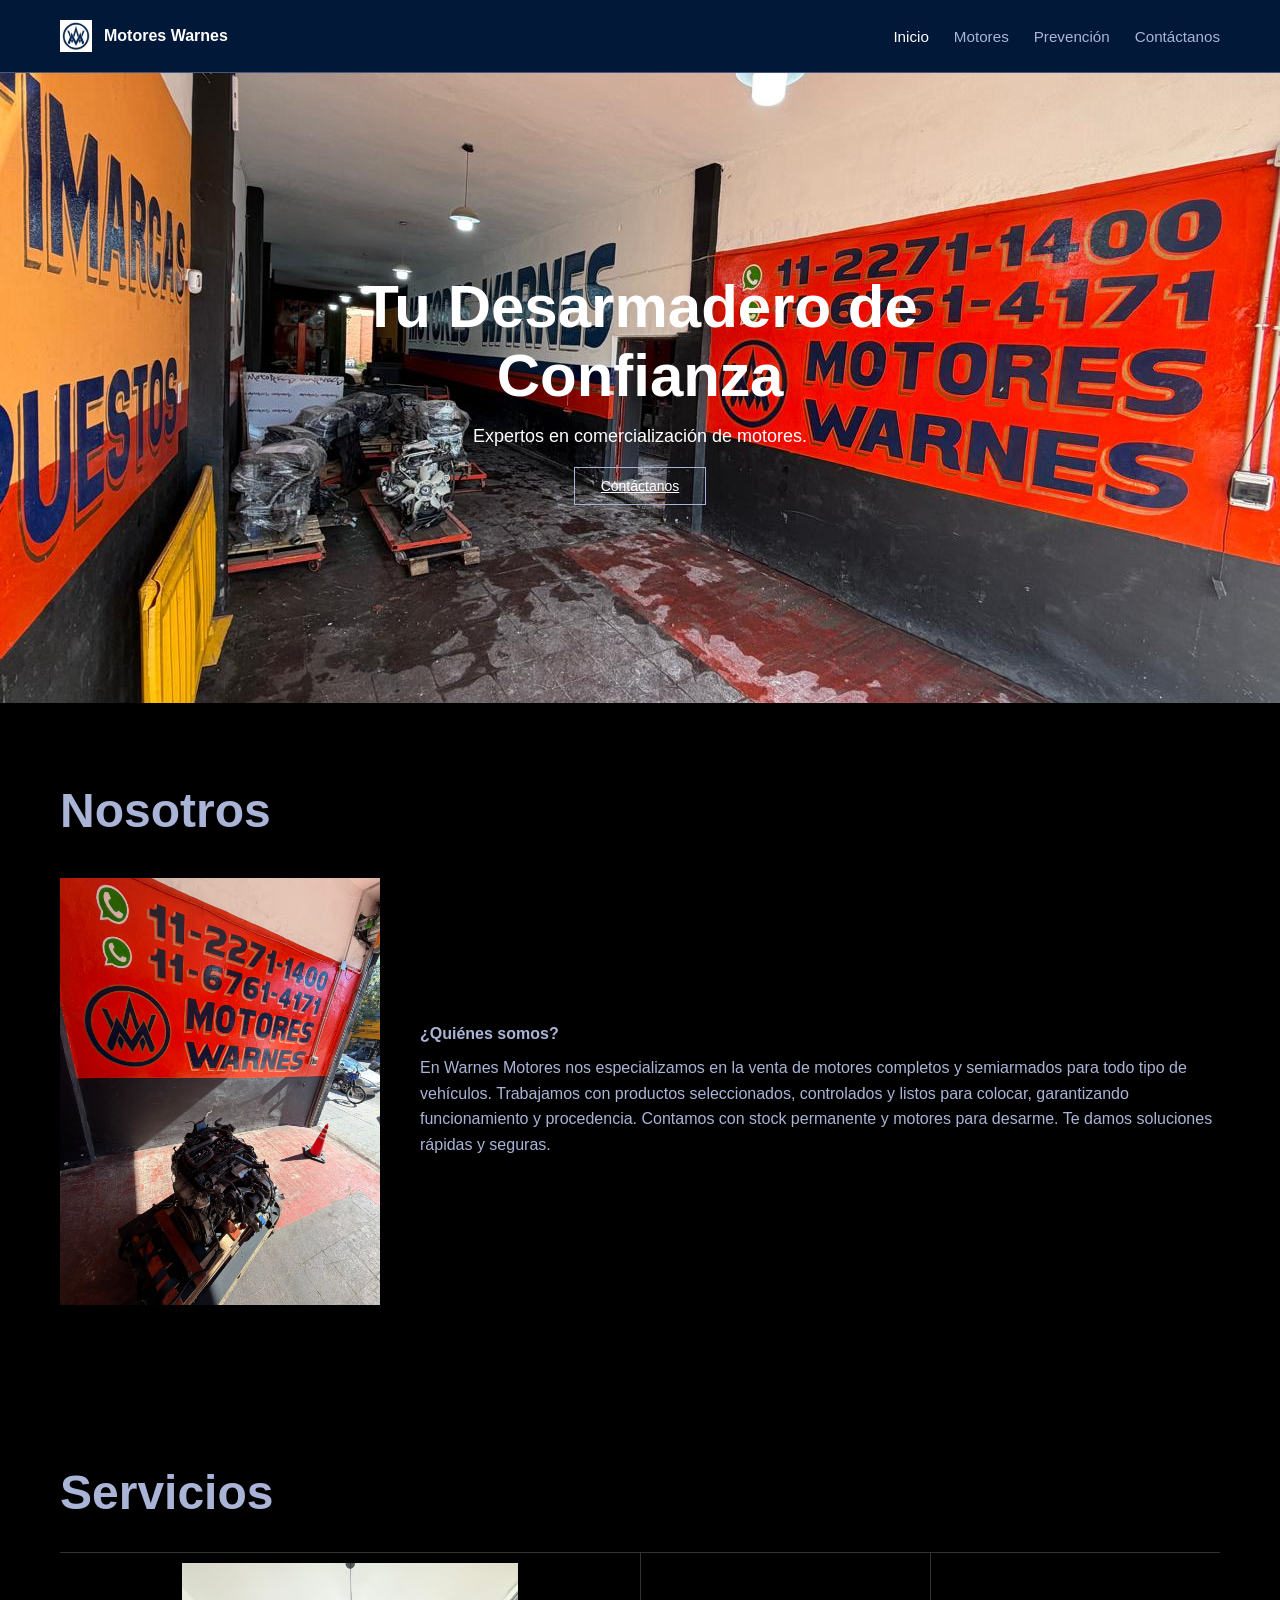
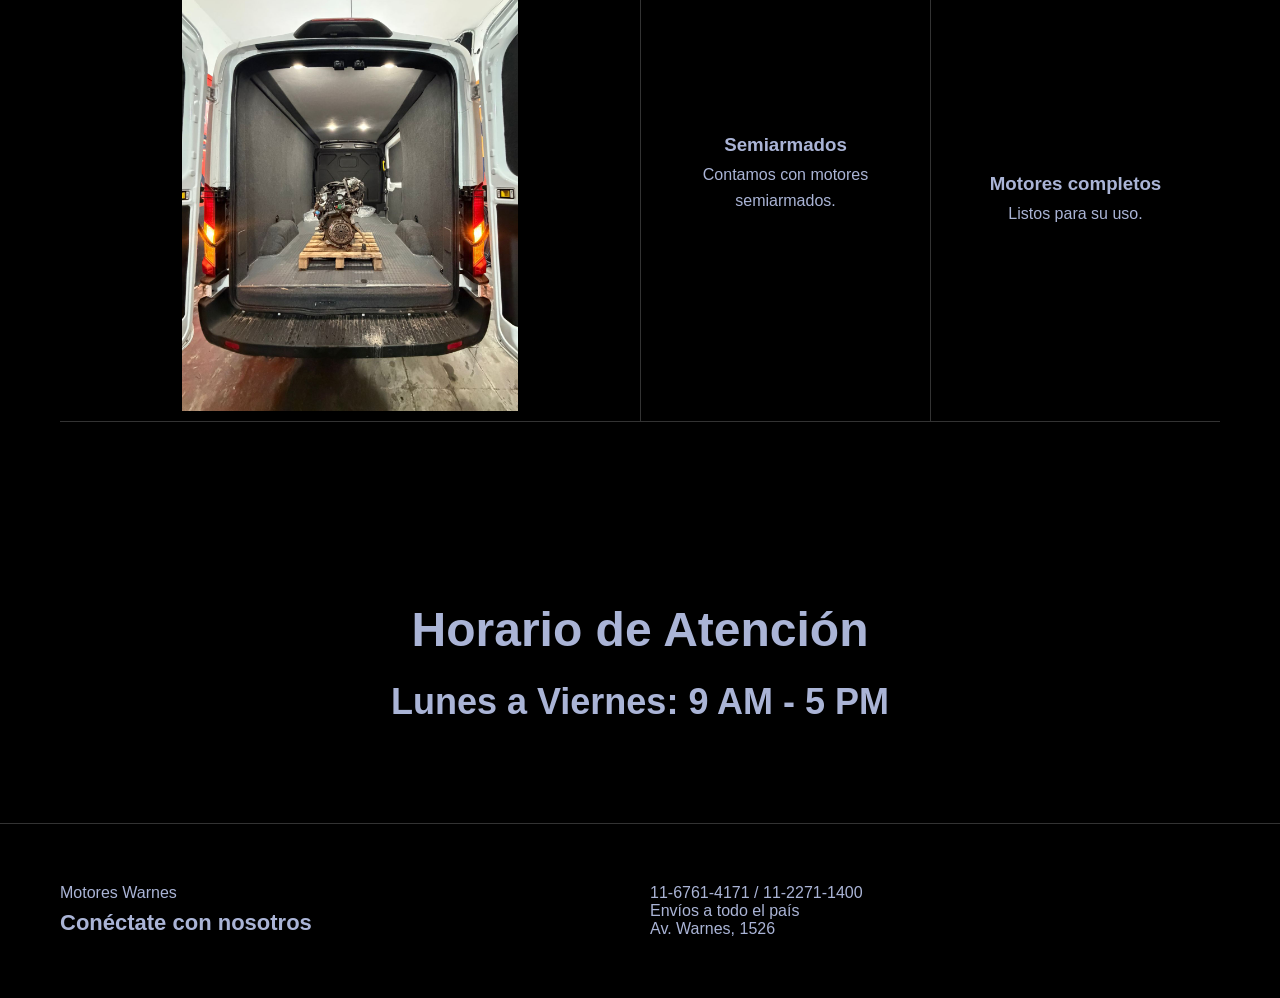
==== index.html @ dc7c648e "Subir sitio" ====
<!DOCTYPE html>
<html lang="es">
<head>
  <meta charset="UTF-8">
  <meta name="viewport" content="width=device-width, initial-scale=1.0">
  <title>Motores Warnes</title>
  <link rel="stylesheet" href="styles.css">
</head>
<body>

<header class="nav">
  <div class="logo">
    <img src="imagenes/logowarnes.png" alt="logo">
    <span>Motores Warnes</span>
  </div>
  <nav>
    <a href="index.html" class="active">Inicio</a>
    <a href="motores.html">Motores</a>
    <a href="prevencion.html" >Prevención</a>
    <a href="contacto.html">Contáctanos</a>
  </nav>
</header>

<section class="hero">
  <div class="hero-content animar">
    <h1>Tu Desarmadero de Confianza</h1>
    <p>Expertos en comercialización de motores.</p>
    <a href="contacto.html" class="btn-primario">Contáctanos</a>
  </div>
</section>

<section class="nosotros">
  <h2 class="animar">Nosotros</h2>
  <div class="nosotros-grid">
    <div class="nosotros-img-wrapper animar">
      <img src="imagenes/sobrenosotros.jpeg">
    </div>
    <div class="texto animar">
      <span>¿Quiénes somos?</span>
      <p>
        En Warnes Motores nos especializamos en la venta de motores completos y semiarmados para todo tipo de vehículos. Trabajamos con productos seleccionados, controlados y listos para colocar, garantizando funcionamiento y procedencia.

Contamos con stock permanente y motores para desarme. Te damos soluciones rápidas y seguras.
      </p>
    </div>
  </div>
</section>

<section class="servicios">
  <h2 class="animar">Servicios</h2>
  <div class="servicios-grid">
    <div class="img-servicios animar">
      <img src="imagenes/servicios.jpeg">
    </div>
    <div class="col">
      <div class="item animar">
        <h3>Semiarmados</h3>
        <p>Contamos con motores semiarmados.</p>
      </div>
      <div class="item animar">
        <h3></h3>
        <p></p>
      </div>
    </div>
    <div class="col">
      <div class="item animar">
        <h3></h3>
        <p></p>
      </div>
      <div class="item animar">
        <h3>Motores completos</h3>
        <p>Listos para su uso.</p>
      </div>
    </div>
  </div>
</section>

<section class="horario animar">
  <h2>Horario de Atención</h2>
  <span></span>
  <h3>Lunes a Viernes: 9 AM - 5 PM</h3>
</section>

<footer class="footer">
  <div class="left">
    <p>Motores Warnes</p>
    <h2>Conéctate con nosotros</h2>
  </div>
  <div class="right">
    <p>11-6761-4171 / 11-2271-1400</p>
    <p>Envíos a todo el país</p>
    <p>Av. Warnes, 1526</p>
  </div>
</footer>

<script>
const elementos = document.querySelectorAll('.animar');

const observer = new IntersectionObserver(entries => {
  entries.forEach(entry => {
    if (entry.isIntersecting) {
      entry.target.classList.add('visible');
    }
  });
}, { threshold: 0.2 });

elementos.forEach(el => observer.observe(el));
</script>

</body>
</html>
---- styles.css ----
*{
  margin: 0;
  padding: 0;
  box-sizing: border-box;
  font-family: 'Segoe UI', Arial, sans-serif;
}

body{
  background:#000;
  color:#aab4d6;
  font-family:Arial,sans-serif;
}

/* IMÁGENES GENERALES */
img{
  max-width:100%;
  height:auto;
  display:block;
}


/* NAV */
.nav{
  display:flex;
  justify-content:space-between;
  align-items:center;
  padding:20px 60px;
  flex-wrap:wrap;
  background-color:rgb(2,24,57);
  position:sticky;
  top:0;
  z-index:1000;
  border-bottom:1px solid #495680;
}

.nav .logo{
  display:flex;
  align-items:center;
  gap:12px;
  font-weight:bold;
  color:#fff;
}

.nav .logo img{
  height:32px;
  width:auto;
  max-width:none;
  object-fit:contain;
}

.nav nav{
  display:flex;
  gap:25px;
}

.nav a{
  color:#aab4d6;
  text-decoration:none;
  font-size:0.95rem;
  transition:0.3s;
}

.nav a:hover,
.nav a.active{
  color:#fff;
}

/* BOTÓN */
.btn-primario{
  display:inline-block;
  padding:10px 26px;
  border:1px solid #aab4d6;
  background:transparent;
  color:#fff;
  font-size:14px;
}

/* HERO */
.hero{
  min-height:70vh;
  position:relative;
  background:url("imagenes/opcion1.jpeg") center center/cover no-repeat;
  background-color:#000;
  display:flex;
  align-items:center;
  justify-content:center;
  text-align:center;
  padding:20px;
  color:#fff;
  overflow:hidden;
}

.hero-content{
  color:#fff;
  max-width:600px;
}

.hero h1{
  font-size:clamp(32px,6vw,60px);
  margin-bottom:16px;
}

.hero p{
  margin-bottom:20px;
  font-size:clamp(14px,2vw,18px);
}

/* SECCIONES */
section{width:100%;}

/* NOSOTROS */
.nosotros{
  padding:80px 60px;
}

.nosotros h2{
  font-size:clamp(28px,5vw,48px);
  margin-bottom:40px;
}

.nosotros-grid{
  display:grid;
  grid-template-columns:320px 1fr;
  gap:40px;
  align-items:center;
}

.nosotros-img-wrapper{
  width:100%;
  max-width:320px;
  overflow:hidden;
}

.nosotros-img-wrapper img{
  width:100%;
  height:auto;
  object-fit:contain;
}

.texto span{
  display:inline-block;
  margin-bottom:12px;
  font-weight:bold;
}

.texto p{
  font-size:16px;
  line-height:1.6;
}

/* SERVICIOS */
.servicios{
  padding:80px 60px;
}

.servicios h2{
  font-size:clamp(28px,5vw,48px);
  margin-bottom:32px;
}

.servicios-grid{
  display:grid;
  grid-template-columns:2fr 1fr 1fr;
  border-top:1px solid #333;
  border-bottom:1px solid #333;
}

.img-servicios{
  display:flex;
  justify-content:center;
  align-items:center;
  padding:10px;
}

.img-servicios img{
  max-width:60%;
  height:auto;
  object-fit:contain;
}

.col{
  border-left:1px solid #333;
  padding:24px;
  display:flex;
  flex-direction:column;
  align-items:center;
  justify-content:center;
  text-align:center;
}

.item{
  margin-bottom:20px;
}

.item:last-child{
  margin-bottom:0;
}

.item h3{
  margin-bottom:6px;
}

.item p{
  line-height:1.6;
}

/* HORARIO */
.horario{
  text-align:center;
  padding:100px 20px;
}

.horario h2{
  font-size:clamp(28px,5vw,48px);
}

.horario span{
  display:block;
  margin-top:12px;
  font-size:14px;
}

.horario h3{
  font-size:clamp(22px,4vw,36px);
  margin-top:24px;
}

/* FOOTER (NO MODIFICADO) */
.footer{
  display:grid;
  grid-template-columns:1fr 1fr;
  border-top:1px solid #333;
  padding:60px 60px;
  gap:20px;
}

.footer .left h2{
  margin-top:8px;
  font-size:22px;
}

/* 🔥 ANIMACIÓN SCROLL */
.animar{
  opacity:0;
  transform:translateY(40px);
  transition:all 0.8s ease;
}

.animar.visible{
  opacity:1;
  transform:translateY(0);
}

/* delay para efecto en cascada */
.item:nth-child(1){transition-delay:0.1s;}
.item:nth-child(2){transition-delay:0.3s;}
.item:nth-child(3){transition-delay:0.5s;}
.item:nth-child(4){transition-delay:0.7s;}

/* RESPONSIVE */
@media (max-width:768px){
  .nav{
    padding: 20px;
    justify-content:center;
  }

  .hero{min-height:60vh;}

  .nosotros,
  .servicios{
    padding:60px 20px;
  }

  .nosotros-grid{
    grid-template-columns:1fr;
    gap:24px;
    justify-items:center;
  }

  .servicios-grid{
    grid-template-columns:1fr;
  }

  .col{
    border-left:none;
    border-top:1px solid #333;
  }

  .footer{
    grid-template-columns:1fr;
    padding:40px 20px;
  }
}
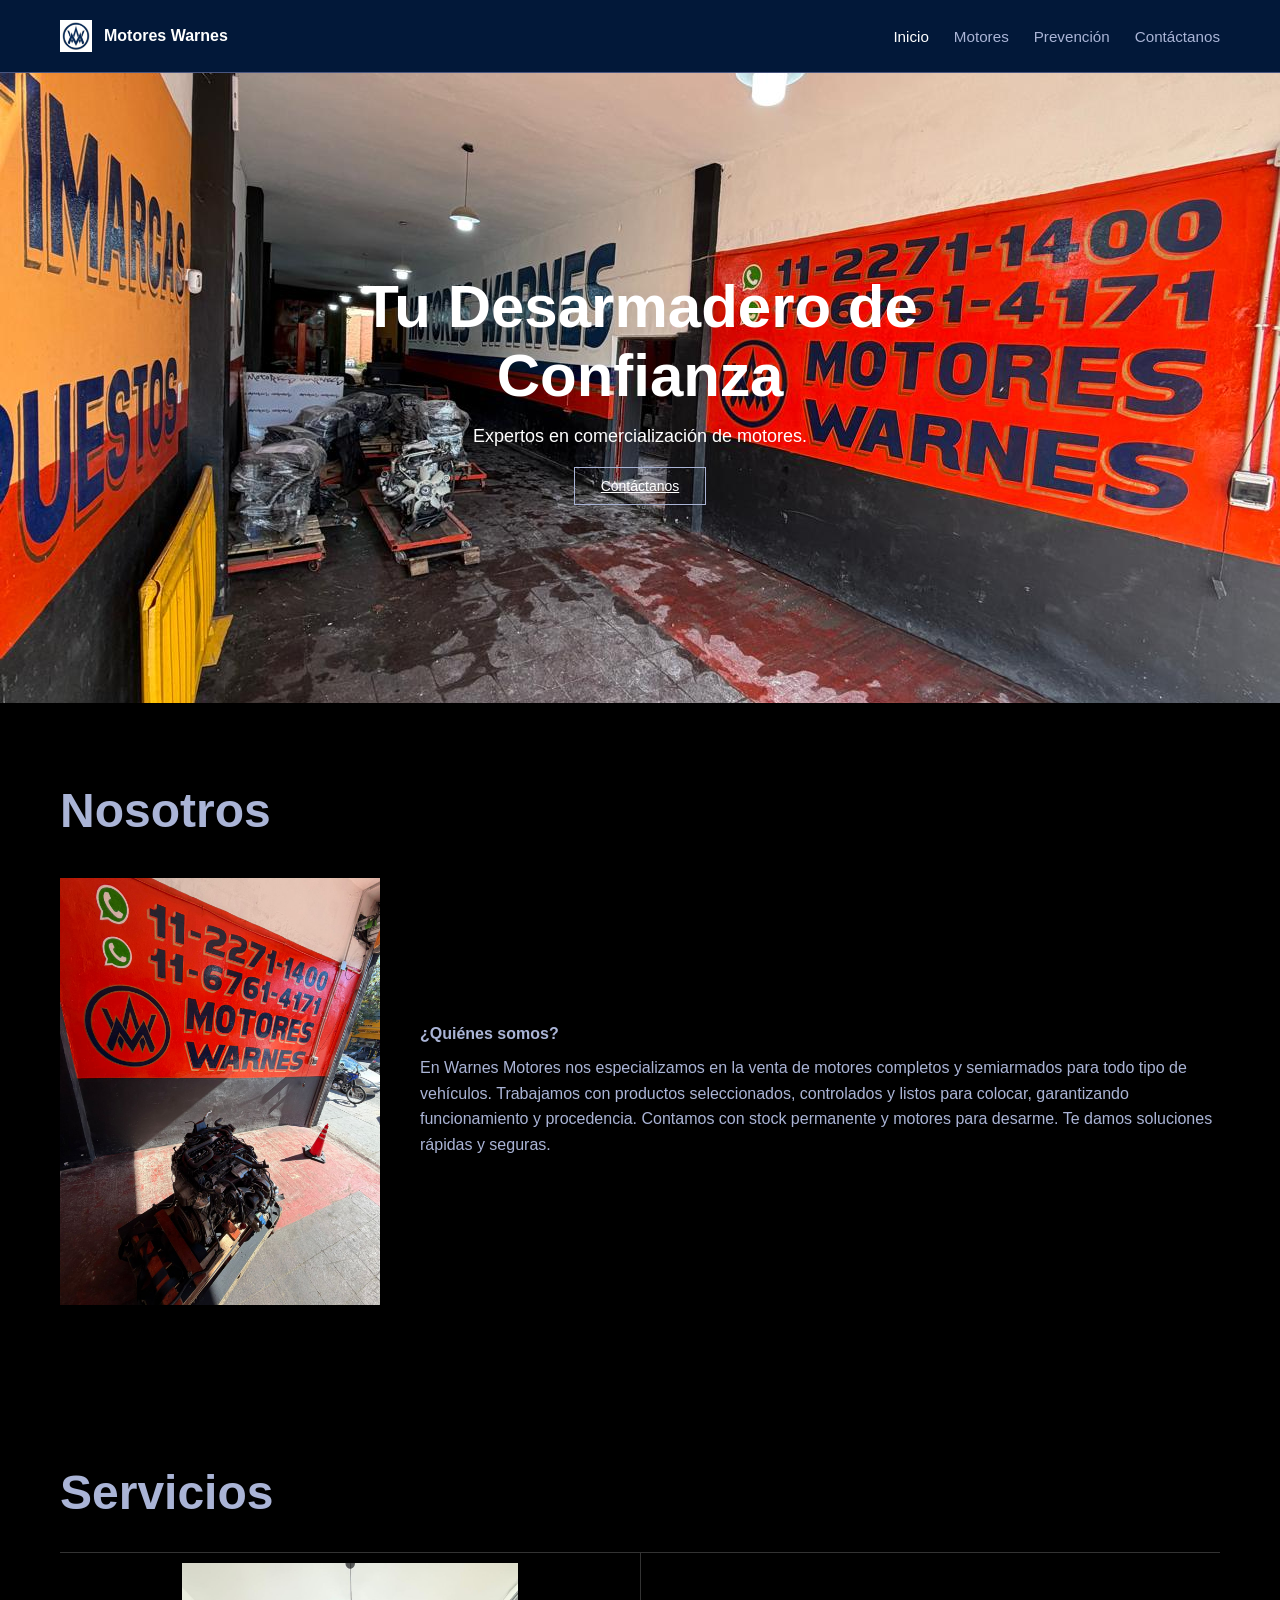
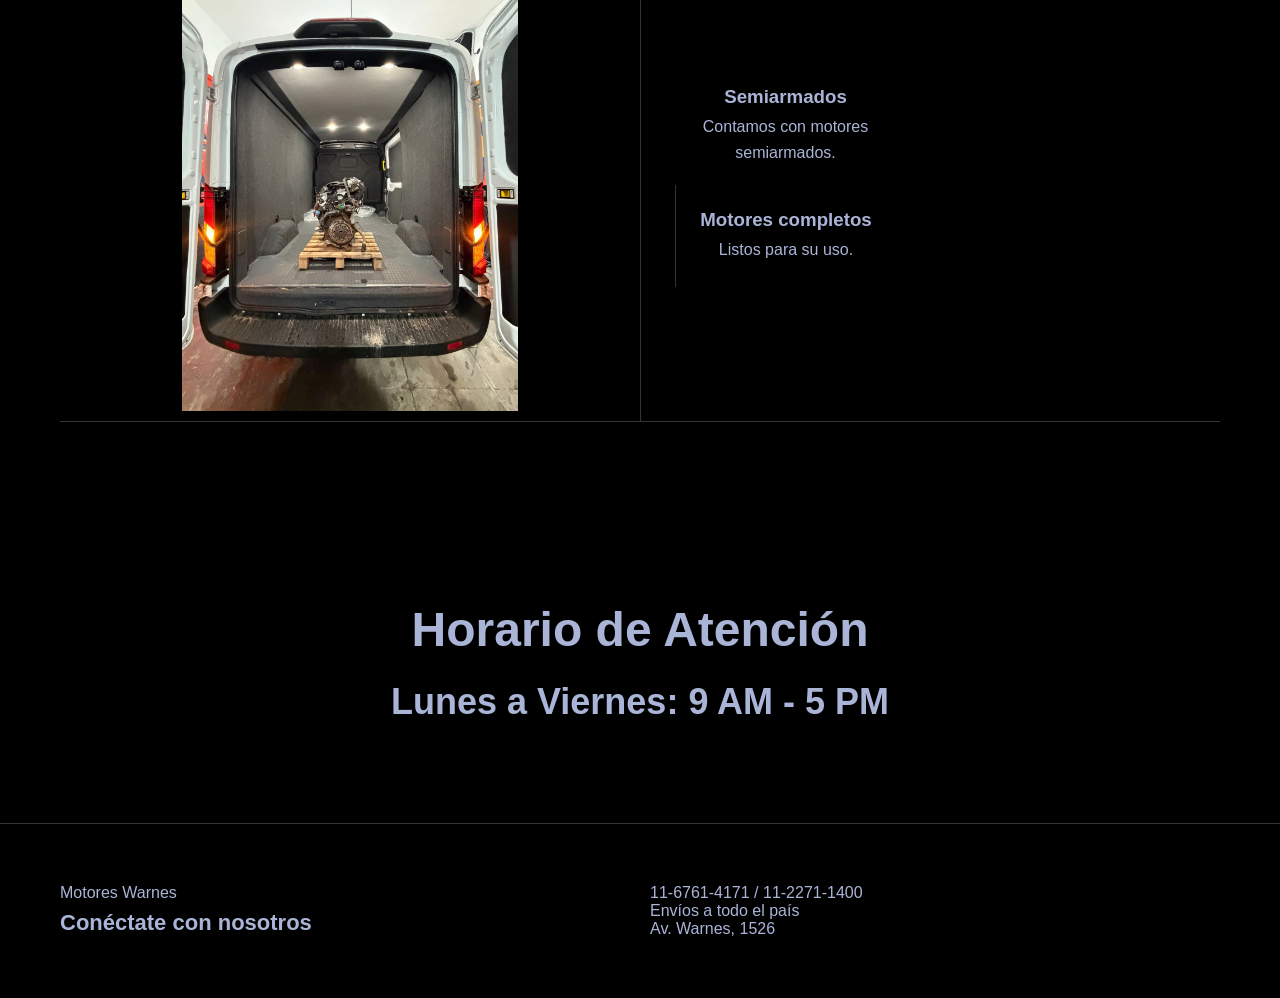
==== commit 8273dea8: "centrado de columnas" ====
--- a/index.html
+++ b/index.html
@@ -57,16 +57,7 @@
         <h3>Semiarmados</h3>
         <p>Contamos con motores semiarmados.</p>
       </div>
-      <div class="item animar">
-        <h3></h3>
-        <p></p>
-      </div>
-    </div>
     <div class="col">
-      <div class="item animar">
-        <h3></h3>
-        <p></p>
-      </div>
       <div class="item animar">
         <h3>Motores completos</h3>
         <p>Listos para su uso.</p>
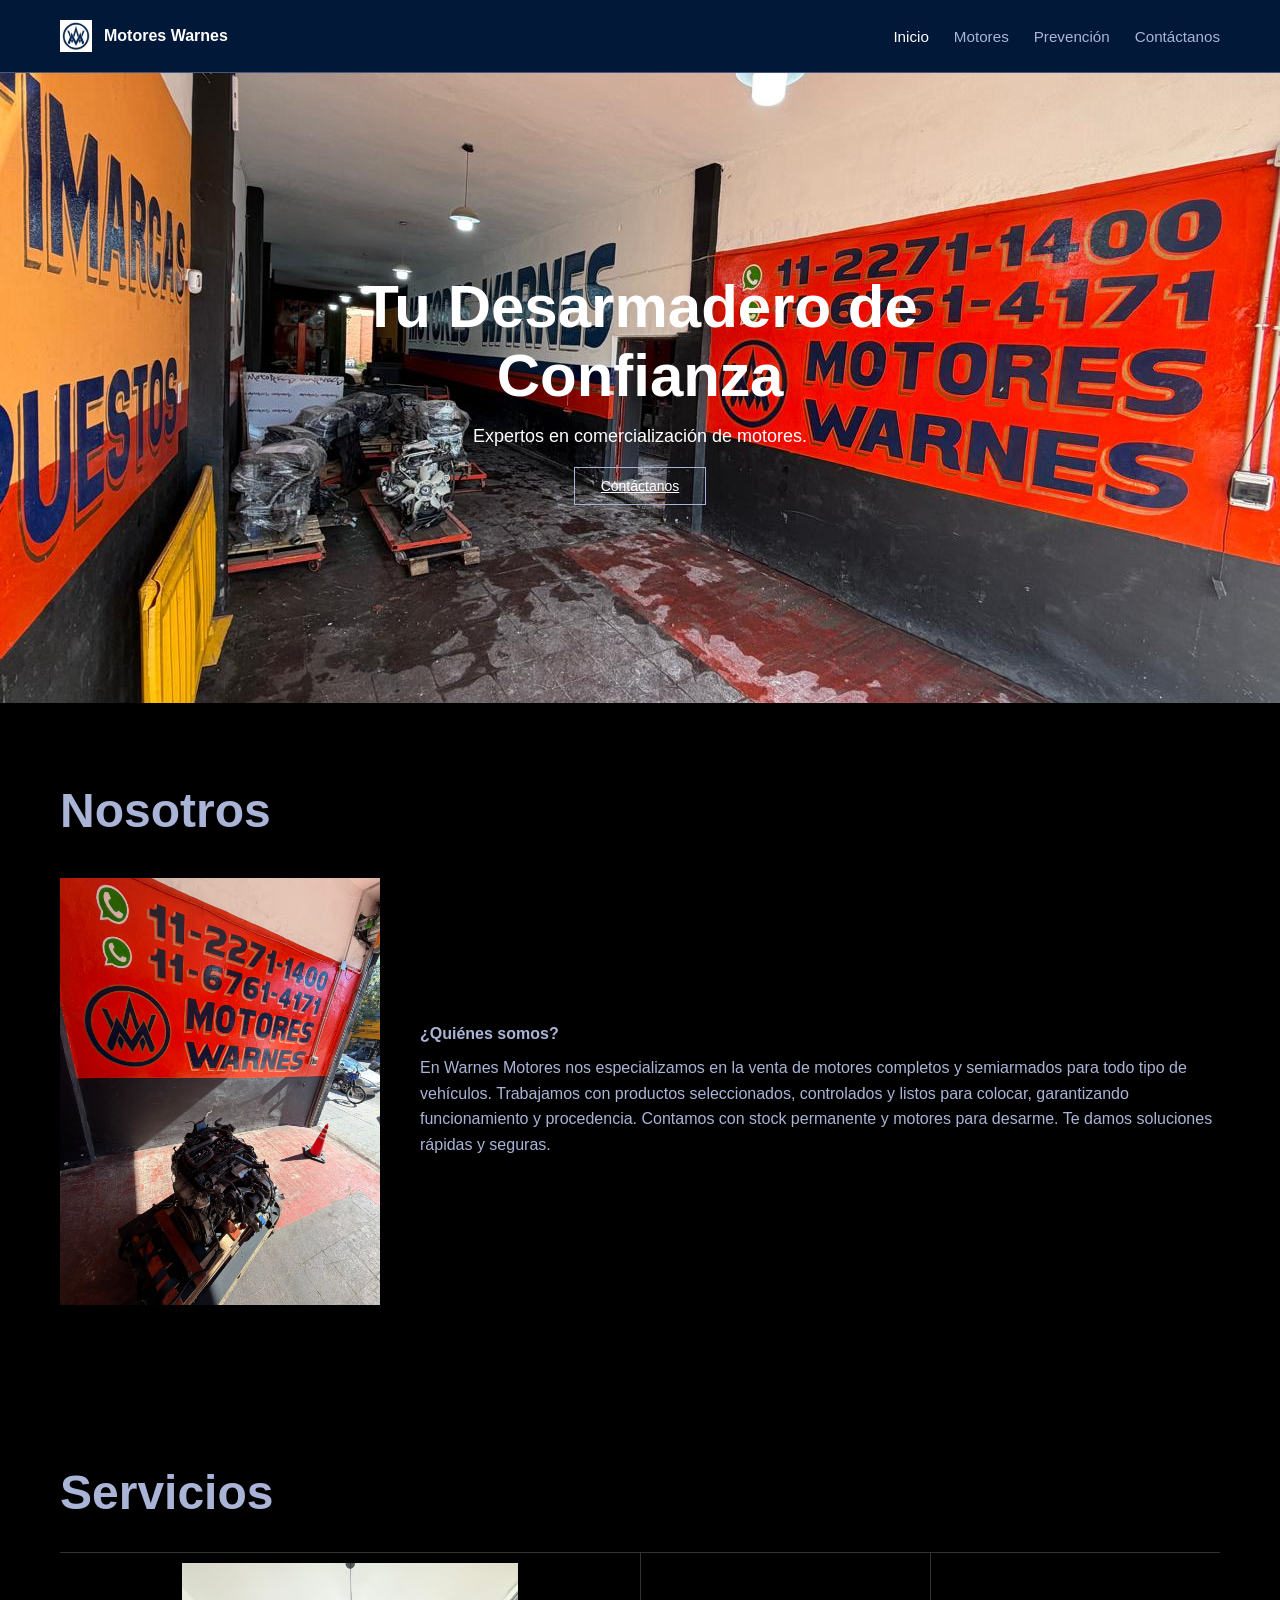
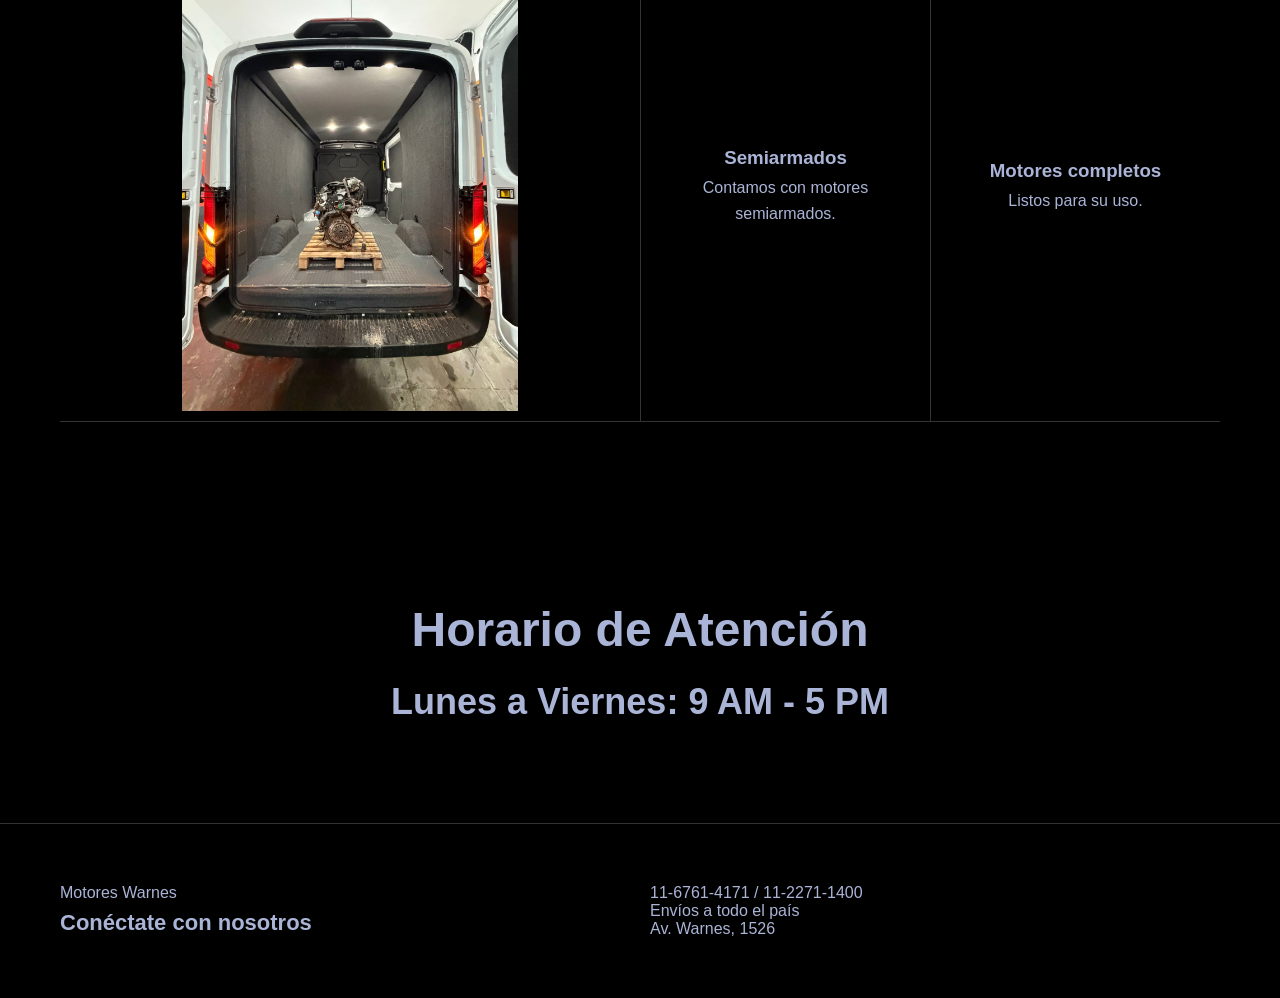
==== commit ef8de6d5: "columnas bien" ====
--- a/index.html
+++ b/index.html
@@ -57,6 +57,7 @@
         <h3>Semiarmados</h3>
         <p>Contamos con motores semiarmados.</p>
       </div>
+    </div>
     <div class="col">
       <div class="item animar">
         <h3>Motores completos</h3>
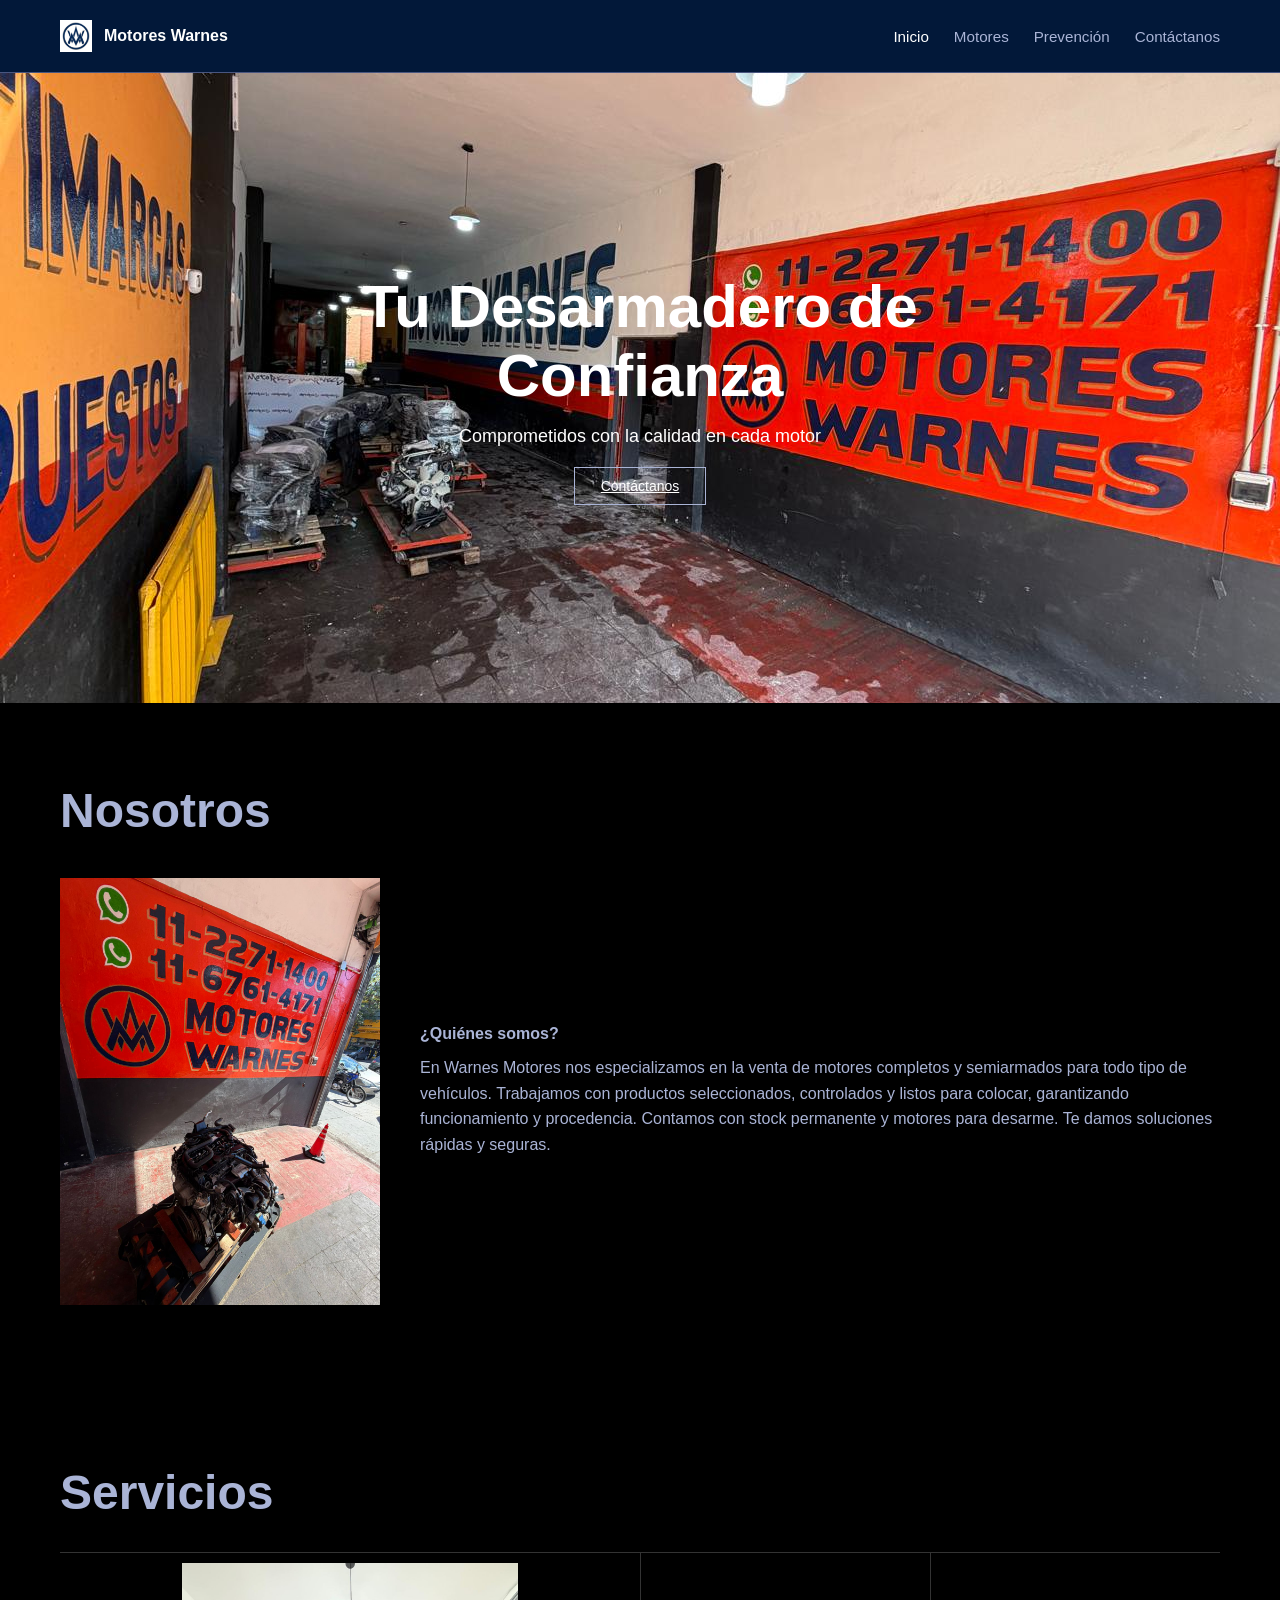
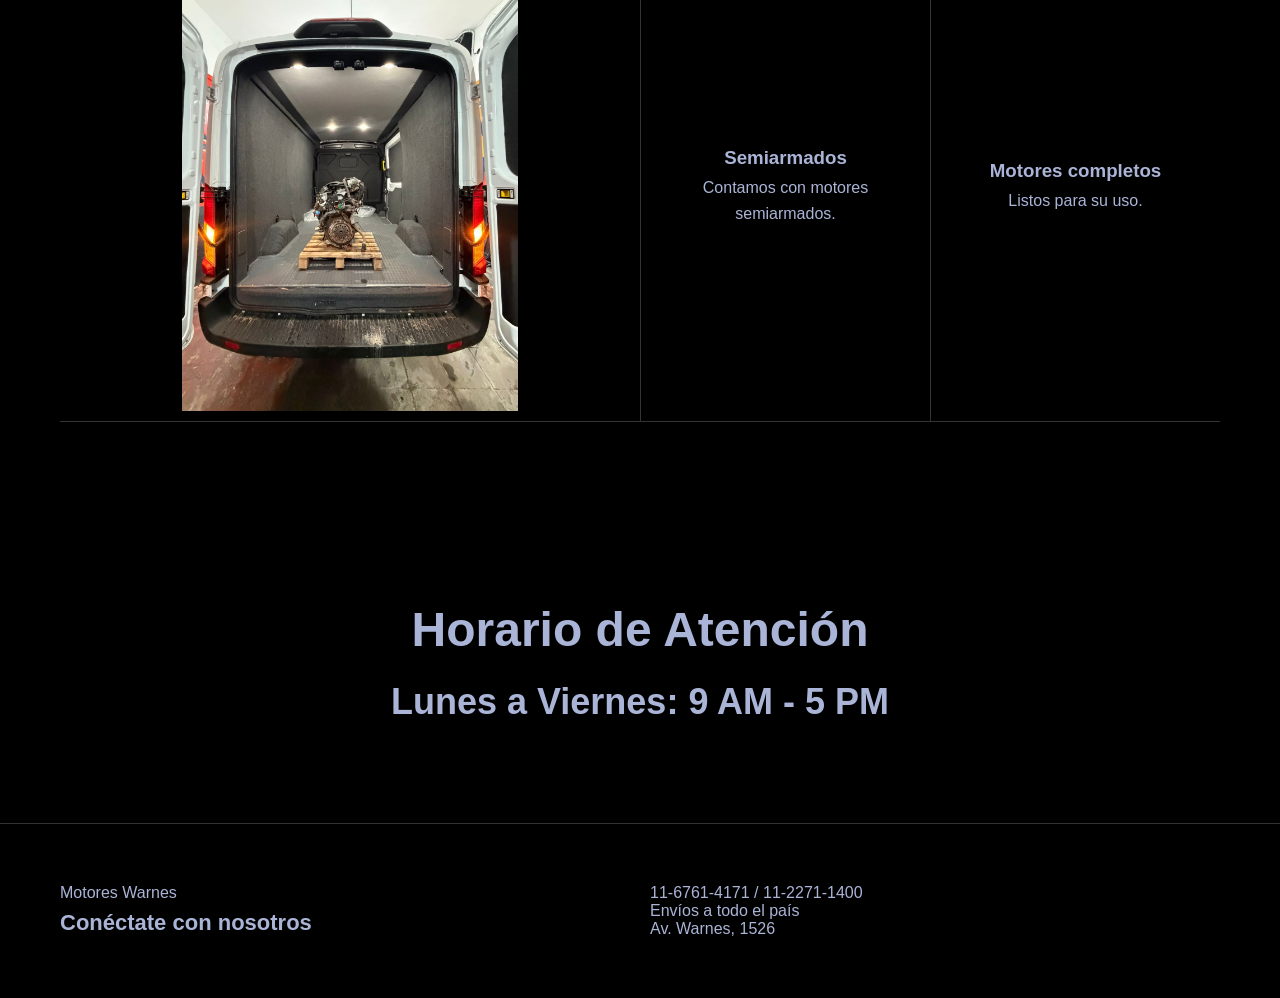
==== commit 0cb43e25: "cambios en texto de index y prevencion" ====
--- a/index.html
+++ b/index.html
@@ -24,7 +24,7 @@
 <section class="hero">
   <div class="hero-content animar">
     <h1>Tu Desarmadero de Confianza</h1>
-    <p>Expertos en comercialización de motores.</p>
+    <p>Comprometidos con la calidad en cada motor</p>
     <a href="contacto.html" class="btn-primario">Contáctanos</a>
   </div>
 </section>
